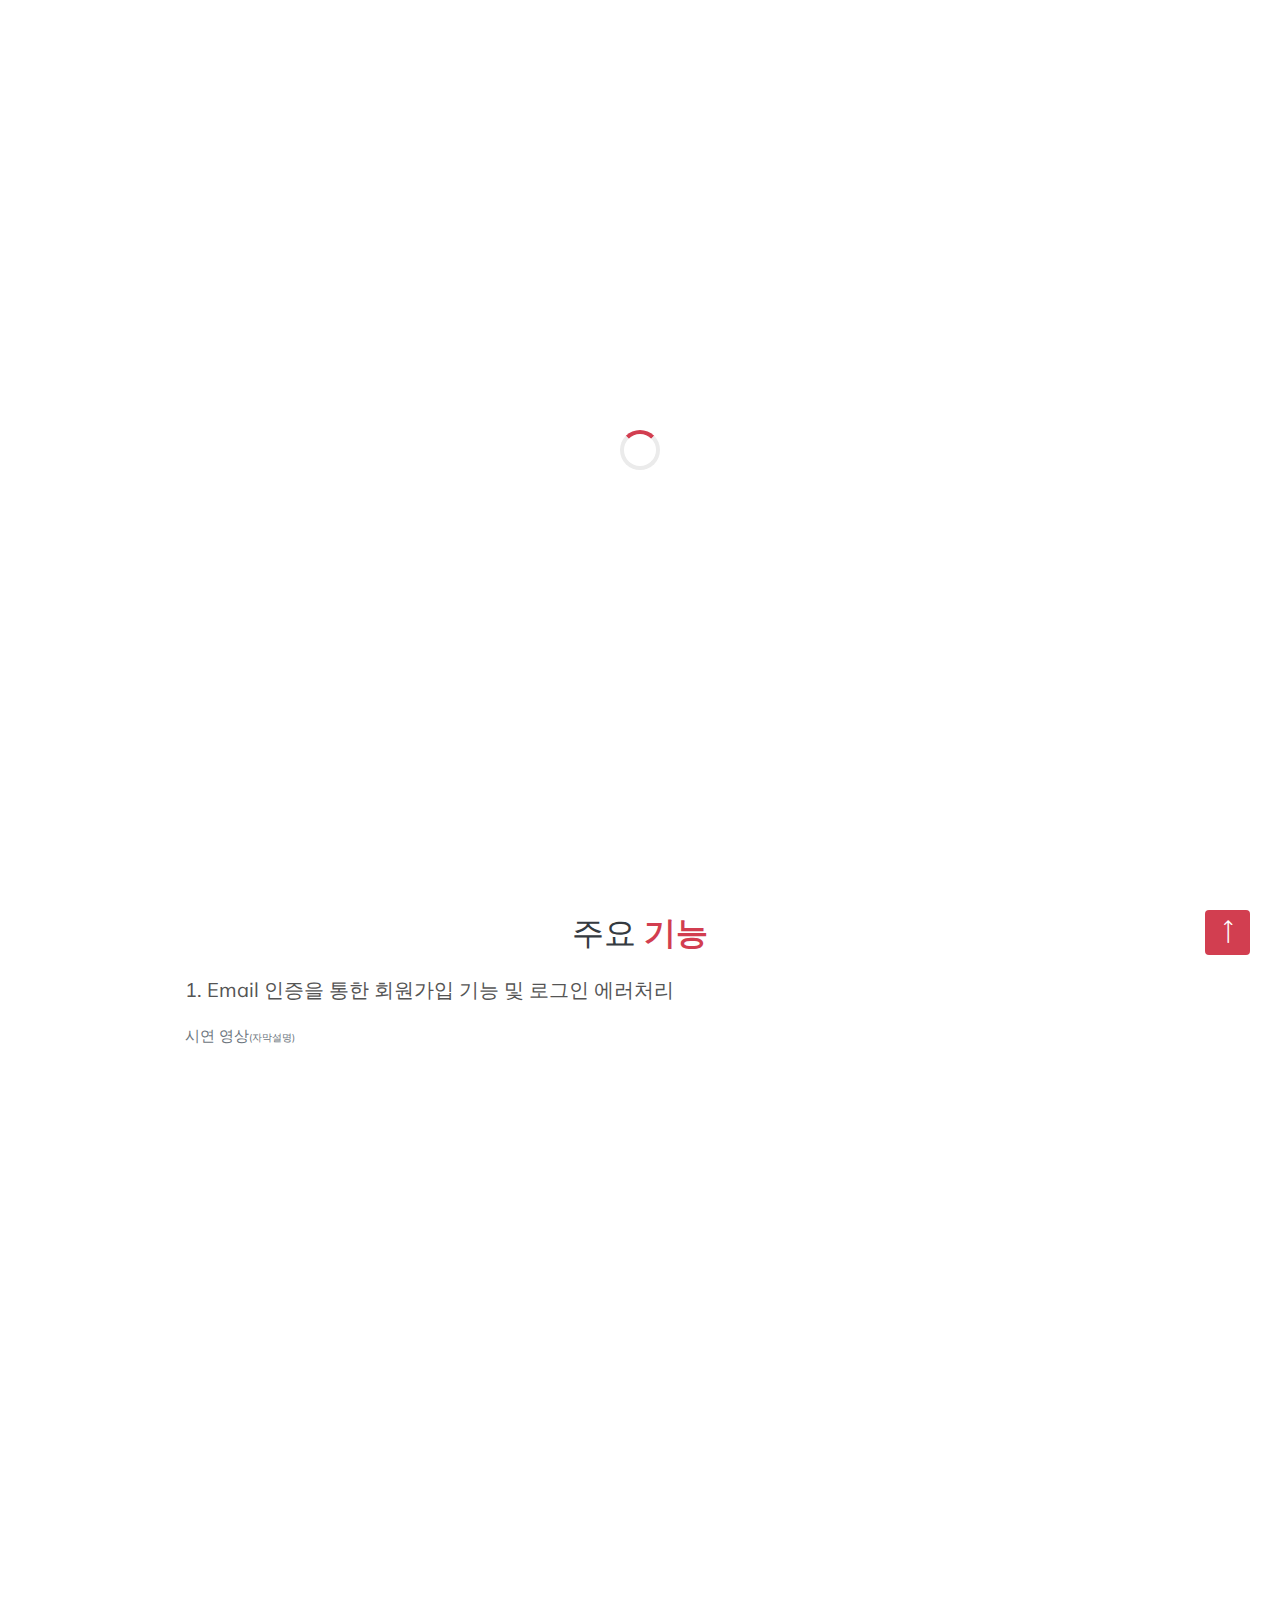
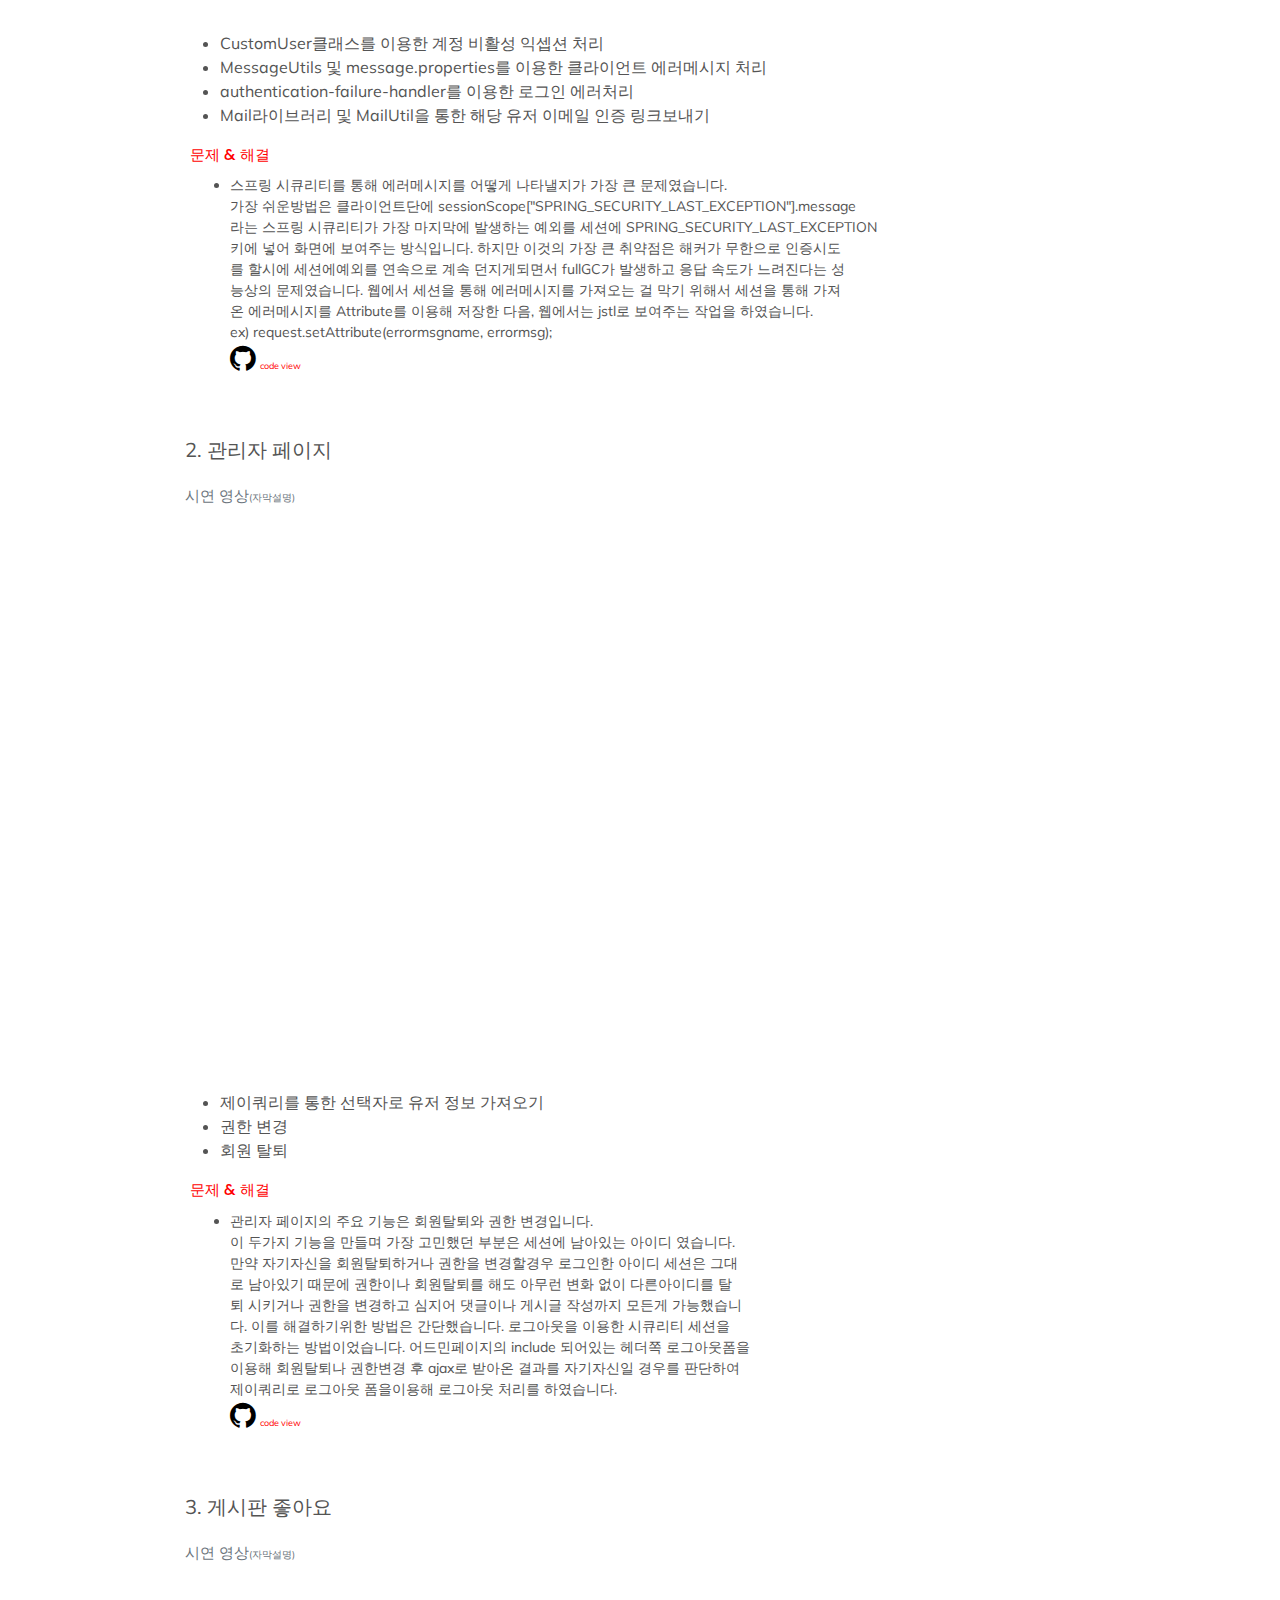
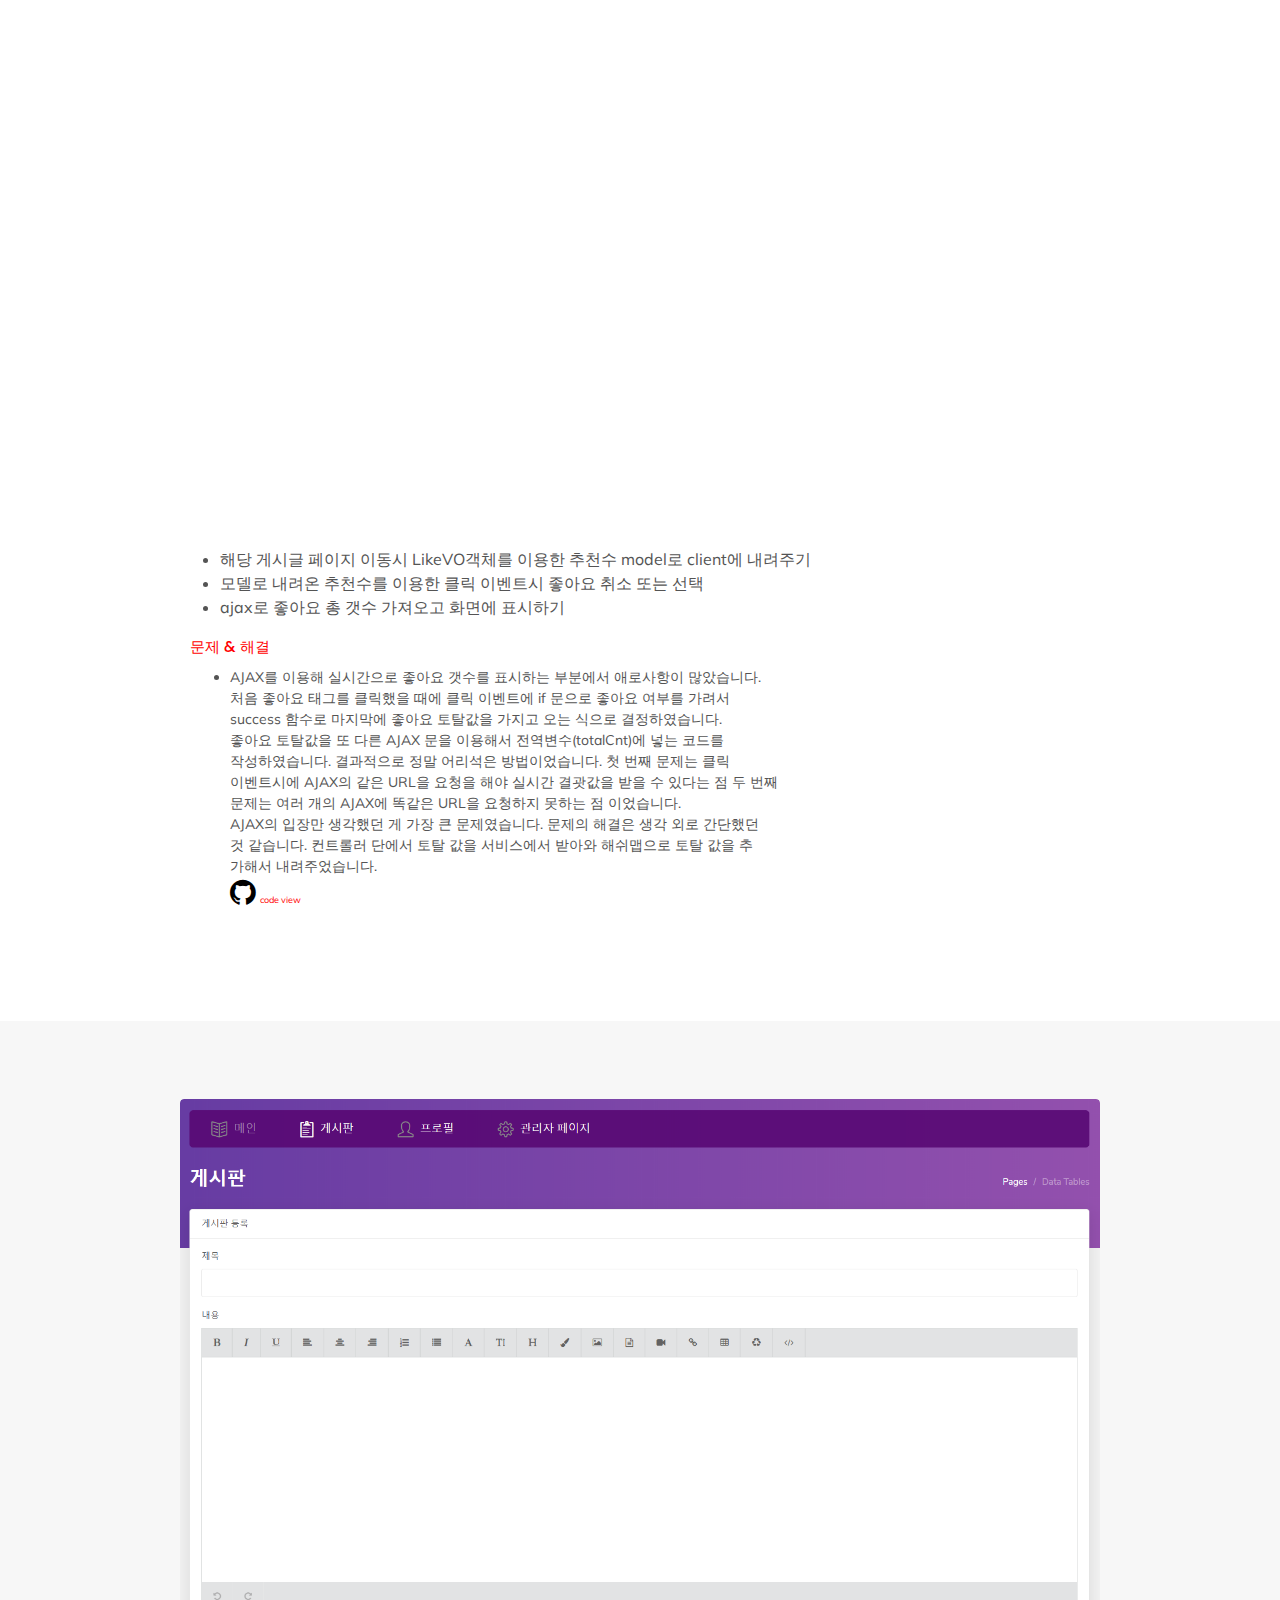
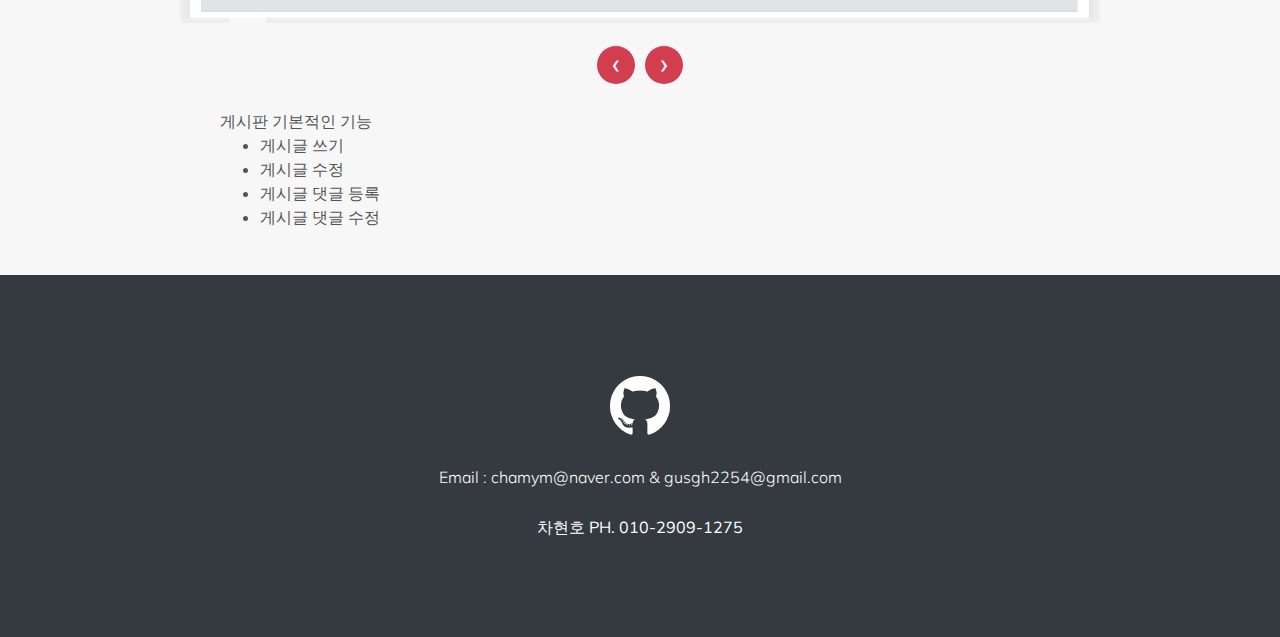
==== portfolio-single.html @ d1bf60cf "commit" ====
<!DOCTYPE html>
<html>
<head>
    <meta charset="UTF-8">
    <meta name="viewport" content="width=device-width, initial-scale=1, shrink-to-fit=no">
    <title>ChaHyunHo Board Project</title>
    <meta name="description" content="" />
    <meta name="keywords" content="" />
    <meta name="author" content="Retrina Group" />

    <!--  FavIcon  -->
    <link rel="shortcut icon" href="http://placehold.it/60x60">

    <!-- Google Fonts -->
    <link href="https://fonts.googleapis.com/css?family=Muli:400,600" rel="stylesheet">
    <link href="https://fonts.googleapis.com/css?family=Poppins:400,500,600,700" rel="stylesheet">

    <!--  Bootstrap CSS  -->
    <link rel="stylesheet" href="assets/css/bootstrap.css">
    <!--  Line Icon CSS  -->
    <link rel="stylesheet" href="assets/css/LineIcons.css">
    <!--  Font Awesome CSS  -->
    <link rel="stylesheet" href="assets/css/font-awesome.min.css">
    <!--  Animate CSS  -->
    <link rel="stylesheet" href="assets/css/animate.css">
    <!--  Magnific Popup CSS  -->
    <link rel="stylesheet" href="assets/css/magnific-popup.css">
    <!--  Owl-carousel CSS  -->
    <link rel="stylesheet" href="assets/css/owl.carousel.min.css">
    <!--  Custom Style CSS  -->
    <link rel="stylesheet" href="assets/css/style.css">

</head>
<body data-spy="scroll" data-target="#scrollspy" data-offset="61" class="pt-hero">

    <style>
        .textFontFix{
            color: #545454;
        }  

        .liMarginLeft {
            margin-left: 40px;
        }  
    </style>

    <!--  Pre Loader  -->
    <div id="overlayer"></div>
    <span class="loader"></span>

    <!--    Header Start    -->
    <header id="header" class="header page-header bg-white fixed-top">
        <nav id="scrollspy" class="navbar navbar-expand-lg header-nav">
            <div class="container">
                <!--  Navbar Toggler Button Start -->
                <button class="navbar-toggler collapsed " type="button" data-toggle="collapse" data-target="#toggle-menu" aria-controls="toggle-menu" aria-expanded="false" aria-label="Toggle navigation">
                    <span class="lni-menu size-md"></span>
                </button>
                <!--  Navbar Toggler Button End -->
                <div class="collapse navbar-collapse" id="toggle-menu">
                    <ul class="navbar-nav nav-pills ml-auto">
                        <li class="nav-item">
                            <a class="nav-link text-dark" href="/">Back</a>
                        </li>
                    </ul>
                </div>
            </div>
        </nav>
    </header>
    <!--    Header End    -->

    <!--    Hero Start    -->
    <section class="hero page-hero py-6" id="hero">
        <div class="hero-center">
            <div class="container">
                <div class="row justify-content-center">
                    <div class="col-lg-12">
                        <div class="text-center hero-content mx-auto">
                            <h1 class="text-white mb-4">Board Project</h1>
                            <p class="mx-auto text-white">
                                <a href="index.html" class="text-white">Home</a>
                                /
                                <span class="text-white">CamelCase</span>
                            </p>
                        </div>
                    </div>
                </div>
            </div>
        </div>
    </section>
    <!--    Hero End    -->

    <!--    Single Portfolio Start    -->
    <section id="single-portfolio" class="single-portfolio py-6">
        <div class="container">
            <div class="row">
                <div class="col-12 col-md-10 offset-md-1">
                    <div class="text-center">
                        <h2 class="text-dark mb-3">단독 <span class="base-color"> 프로젝트 </span></h2>
                      <!--   <p class="text-muted max-width-450">In a professional context it often happens that private clients corder a publication to be made.</p> -->
                    </div>
                    <div class="row contact-info mt-5">
                        <div class="col-md-4">
                            <div class="text-center">
                                <div>
                                    <h6 style="font-size: 15px;"><b>프로젝트 시작일:</b></h6>
                                    <p class="text-muted mb-0">2019.09.20~</p>
                                </div>
                            </div>
                        </div>
                        <div class="col-md-4 p-title-border mt-3 mt-md-0">
                            <div class="text-center">
                                <div>
                                    <h6 class="contact_detail-title" style="font-size: 15px;">
                                        <b>프로젝트 완성일:</b></h6>
                                    <p class="text-muted mb-0"> 2019.11.15</p>
                                </div>
                            </div>
                        </div>
                        <div class="col-md-4 mt-3 mt-md-0">
                            <div class="text-center">
                                <div>
                                    <h6>Skills:</h6>
                                    <p class="text-muted mb-0">HTML / CSS3 / Bootstrap / JS / Jquery / Spring  / Mysql / Mybatis  </p>
                                </div>
                            </div>
                        </div>
                    </div>

                    <div class="text-center" style="margin-top: 60px;">
                        <h2 class="text-dark mb-3">주요 <span class="base-color"> 기능 </span></h2>
                    </div>
                    <div class="row">
                            <span class="textFontFix" style="font-size: 20px; 
                                margin-left: 20px;">1. Email 인증을 통한 회원가입 기능 및 로그인 에러처리</span>
                    </div>
                    <div class="row">
                            <span class="text-muted" style="font-size: 15px; margin-top: 20px; 
                                margin-left: 20px;">시연 영상<span style="font-size: 10px;">(자막설명)</span></span>
                    </div>
                    <div class="row" style="margin-top: 10px;">
                        <iframe style="margin-left: 20px;" width="920" height="525" src="https://www.youtube.com/embed/P7PAQH_9CtY" frameborder="0" 
                        allow="accelerometer; autoplay; encrypted-media; gyroscope; picture-in-picture" allowfullscreen>
                        </iframe>
                    </div>
                    <div class="text-md-left mt-5">
                        <p class="my-3">
                            <ul class="textFontFix">
                                <a class="textFontFix" href="https://github.com/ChaHyunHo/CamelCaseBoard/blob/d6b9b0d4f79da2a15b063ee5b08c96455bbbf6aa/charamgBoard/src/main/java/com/charamg/security/domain/CustomUser.java#L37">
                                    <li>CustomUser클래스를 이용한 계정 비활성 익셉션 처리 </li>
                                </a>
                                <a class="textFontFix" href="https://github.com/ChaHyunHo/CamelCaseBoard/blob/d6b9b0d4f79da2a15b063ee5b08c96455bbbf6aa/charamgBoard/src/main/java/com/charamg/security/CustomLoginFailHandler.java#L51">
                                    <li>MessageUtils 및 message.properties를 이용한 클라이언트 에러메시지 처리</li>
                                </a>
                                <a class="textFontFix" href="https://github.com/ChaHyunHo/CamelCaseBoard/blob/d6b9b0d4f79da2a15b063ee5b08c96455bbbf6aa/charamgBoard/src/main/webapp/WEB-INF/spring/security-context.xml#L18">
                                    <li>authentication-failure-handler를 이용한 로그인 에러처리</li>
                                </a>
                                <a class="textFontFix" href="https://github.com/ChaHyunHo/CamelCaseBoard/blob/d6b9b0d4f79da2a15b063ee5b08c96455bbbf6aa/charamgBoard/src/main/java/com/charamg/service/MemberServiceImpl.java#L63">
                                    <li>Mail라이브러리 및 MailUtil을 통한 해당 유저 이메일 인증 링크보내기</li>
                                </a>
                            </ul>
                        </p>

                        <p class="my-3">
                                <h5 class="textFontFix" style="color: red; font-size: 15px; margin-left: 10px;">문제 & 해결</h5>
    
                                <ul class="textFontFix" style="font-size: 14px; margin-left: 10px;">
                                    <li>스프링 시큐리티를 통해 에러메시지를 어떻게 나타낼지가 가장 큰 문제였습니다. 
                                        <br>
                                        가장 쉬운방법은 클라이언트단에 sessionScope["SPRING_SECURITY_LAST_EXCEPTION"].message
                                        <br>
                                        라는 스프링 시큐리티가 가장 마지막에 발생하는 예외를 세션에 SPRING_SECURITY_LAST_EXCEPTION 
                                        <br>
                                        키에 넣어 화면에 보여주는 방식입니다. 하지만 이것의 가장 큰 취약점은 해커가 무한으로 인증시도
                                        <br>
                                        를 할시에 세션에예외를 연속으로 계속 던지게되면서 fullGC가 발생하고 응답 속도가 느려진다는 성
                                        <br>
                                        능상의 문제였습니다. 웹에서 세션을 통해 에러메시지를 가져오는 걸 막기 위해서 세션을 통해 가져
                                        <br>
                                        온 에러메시지를 Attribute를 이용해 저장한 다음, 웹에서는 jstl로 보여주는 작업을 하였습니다. 
                                        <br>
                                        ex) request.setAttribute(errormsgname, errormsg); 
                                        <br>
                                        <a href="https://github.com/ChaHyunHo/CamelCaseBoard/blob/d6b9b0d4f79da2a15b063ee5b08c96455bbbf6aa/charamgBoard/src/main/java/com/charamg/security/CustomLoginFailHandler.java#L60">
                                            <i style="font-size: 30px; color: black;" class="fa fa-github"></i>
                                            <span style="font-size: 9px; color: red;">code view</span>
                                        </a>
                                    </li>
                                    
                                </ul>
                            </p>
                    </div>

                    <div class="row" style="margin-top: 60px;">
                            <span class="textFontFix" style="font-size: 20px; 
                                margin-left: 20px;">2. 관리자 페이지</span>
                    </div>
                    <div class="row">
                            <span class="text-muted" style="font-size: 15px; margin-top: 20px; 
                                margin-left: 20px;">시연 영상<span style="font-size: 10px;">(자막설명)</span></span>
                    </div>
                    <div class="row" style="margin-top: 10px;">
                        <iframe style="margin-left: 20px;" width="920" height="525" src="https://www.youtube.com/embed/GrgRtugqz5A" frameborder="0" 
                        allow="accelerometer; autoplay; encrypted-media; gyroscope; picture-in-picture" allowfullscreen>
                        </iframe>
                    </div>
                    <div class="text-md-left mt-5">
                        <p class="my-3">
                            <ul class="textFontFix">
                                <a class="textFontFix" href="https://github.com/ChaHyunHo/CamelCaseBoard/blob/dbeee29bfb06824b022a0438ff30e7f65f546bbc/charamgBoard/src/main/webapp/WEB-INF/views/adminpage.jsp#L137">
                                    <li>제이쿼리를 통한 선택자로 유저 정보 가져오기</li>
                                </a>
                                <a class="textFontFix" href="https://github.com/ChaHyunHo/CamelCaseBoard/blob/dbeee29bfb06824b022a0438ff30e7f65f546bbc/charamgBoard/src/main/java/com/charamg/controller/MemberController.java#L164">
                                    <li>권한 변경</li>
                                </a>
                                <a class="textFontFix" href="https://github.com/ChaHyunHo/CamelCaseBoard/blob/dbeee29bfb06824b022a0438ff30e7f65f546bbc/charamgBoard/src/main/java/com/charamg/controller/MemberController.java#L186">
                                    <li>회원 탈퇴</li>
                                </a>
                            </ul>
                        </p>

                        <p class="my-3">
                                <h5 class="textFontFix" style="color: red; font-size: 15px; margin-left: 10px;">문제 & 해결</h5>
    
                                <ul class="textFontFix" style="font-size: 14px; margin-left: 10px;">
                                    <li>관리자 페이지의 주요 기능은 회원탈퇴와 권한 변경입니다.
                                        <br>
                                        이 두가지 기능을 만들며 가장 고민했던 부분은 세션에 남아있는 아이디 였습니다.
                                        <br>
                                        만약 자기자신을 회원탈퇴하거나 권한을 변경할경우 로그인한 아이디 세션은 그대
                                        <br>
                                        로 남아있기 때문에 권한이나 회원탈퇴를 해도 아무런 변화 없이 다른아이디를 탈
                                        <br>
                                        퇴 시키거나 권한을 변경하고 심지어 댓글이나 게시글 작성까지 모든게 가능했습니
                                        <br>
                                        다. 이를 해결하기위한 방법은 간단했습니다. 로그아웃을 이용한 시큐리티 세션을 
                                        <br>
                                        초기화하는 방법이었습니다. 어드민페이지의 include 되어있는 헤더쪽 로그아웃폼을 
                                        <br>
                                        이용해 회원탈퇴나 권한변경 후 ajax로 받아온 결과를 자기자신일 경우를 판단하여  
                                        <br>
                                        제이쿼리로 로그아웃 폼을이용해 로그아웃 처리를 하였습니다.
                                        <br>
                                        <a href="https://github.com/ChaHyunHo/CamelCaseBoard/blob/dbeee29bfb06824b022a0438ff30e7f65f546bbc/charamgBoard/src/main/webapp/WEB-INF/views/adminpage.jsp#L226">
                                            <i style="font-size: 30px; color: black;" class="fa fa-github"></i>
                                            <span style="font-size: 9px; color: red;">code view</span>
                                        </a>
                                    </li>
                                    
                                </ul>
                            </p>

                            <div class="row" style="margin-top: 60px;">
                                <span class="textFontFix" style="font-size: 20px; 
                                    margin-left: 20px;">3. 게시판 좋아요</span>
                        </div>
                        <div class="row">
                                <span class="text-muted" style="font-size: 15px; margin-top: 20px; 
                                    margin-left: 20px;">시연 영상<span style="font-size: 10px;">(자막설명)</span></span>
                        </div>
                        <div class="row" style="margin-top: 10px;">
                            <iframe style="margin-left: 20px;" width="920" height="525" src="https://www.youtube.com/embed/xAsCdGBoO-4" frameborder="0" 
                            allow="accelerometer; autoplay; encrypted-media; gyroscope; picture-in-picture" allowfullscreen>
                            </iframe>
                        </div>
                        <div class="text-md-left mt-5">
                            <p class="my-3">
                                <ul class="textFontFix">
                                    <a class="textFontFix" href="https://github.com/ChaHyunHo/CamelCaseBoard/blob/949402626b31dfebb1e94b1dad4e8ec125e5e79d/charamgBoard/src/main/java/com/charamg/controller/BoardController.java#L103">
                                        <li>해당 게시글 페이지 이동시 LikeVO객체를 이용한 추천수 model로 client에 내려주기</li>
                                    </a>
                                    <a class="textFontFix" href="https://github.com/ChaHyunHo/CamelCaseBoard/blob/949402626b31dfebb1e94b1dad4e8ec125e5e79d/charamgBoard/src/main/webapp/WEB-INF/views/board/get.jsp#L706">
                                        <li>모델로 내려온 추천수를 이용한 클릭 이벤트시 좋아요 취소 또는 선택 </li>
                                    </a>
                                    <a class="textFontFix" href="https://github.com/ChaHyunHo/CamelCaseBoard/blob/949402626b31dfebb1e94b1dad4e8ec125e5e79d/charamgBoard/src/main/webapp/WEB-INF/views/board/get.jsp#L721">
                                        <li>ajax로 좋아요 총 갯수 가져오고 화면에 표시하기</li>
                                    </a>
                                </ul>
                            </p>
    
                            <p class="my-3">
                                    <h5 class="textFontFix" style="color: red; font-size: 15px; margin-left: 10px;">문제 & 해결</h5>
        
                                    <ul class="textFontFix" style="font-size: 14px; margin-left: 10px;">
                                        <li>AJAX를 이용해 실시간으로 좋아요 갯수를 표시하는 부분에서 애로사항이 많았습니다.
                                            <br>
                                            처음 좋아요 태그를 클릭했을 때에 클릭 이벤트에 if 문으로 좋아요 여부를 가려서 
                                            <br>
                                            success 함수로 마지막에 좋아요 토탈값을 가지고 오는 식으로 결정하였습니다.
                                            <br>
                                            좋아요 토탈값을 또 다른 AJAX 문을 이용해서 전역변수(totalCnt)에 넣는 코드를 
                                            <br>
                                            작성하였습니다. 결과적으로 정말 어리석은 방법이었습니다. 첫 번째 문제는 클릭 
                                            <br>
                                            이벤트시에 AJAX의 같은 URL을 요청을 해야 실시간 결괏값을 받을 수 있다는 점 두 번째
                                            <br>
                                             문제는 여러 개의 AJAX에 똑같은 URL을 요청하지 못하는 점 이었습니다. 
                                             <br>
                                             AJAX의 입장만 생각했던 게 가장 큰 문제였습니다. 문제의 해결은 생각 외로 간단했던 
                                             <br>
                                             것 같습니다. 컨트롤러 단에서 토탈 값을 서비스에서 받아와 해쉬맵으로 토탈 값을 추
                                             <br>
                                             가해서 내려주었습니다.
                                            <br>
                                            <a href="https://github.com/ChaHyunHo/CamelCaseBoard/blob/949402626b31dfebb1e94b1dad4e8ec125e5e79d/charamgBoard/src/main/java/com/charamg/controller/BoardController.java#L138">
                                                <i style="font-size: 30px; color: black;" class="fa fa-github"></i>
                                                <span style="font-size: 9px; color: red;">code view</span>
                                            </a>
                                        </li>
                                        
                                    </ul>
                                </p>
                    </div>
                </div>
            </div>
        </div>
    </section>
    <!--    Single Portfolio  End    -->

    <!--    Single Portfolio Start 2    -->
    <section id="single-portfolio" class="single-portfolio py-6 bg-grey" style="padding: 30px;">
        <div class="container">
            <div class="row">
                <div class="col-12 col-md-10 offset-md-1">
                
                    <div class="owl-carousel mt-5">
                        <div class="portfolio-single-item">
                            <img src="assets/img/boardGet.PNG" class="d-block w-100 rounded" alt="...">
                        </div>
                        <div class="portfolio-single-item">
                            <img src="assets/img/boardMod.PNG" class="d-block w-100 rounded" alt="...">
                        </div>
                        <div class="portfolio-single-item">
                            <img src="assets/img/boardReply.PNG" class="d-block w-100 rounded" alt="...">
                        </div>
                        <div class="portfolio-single-item">
                            <img src="assets/img/boardReplyMod.PNG" class="d-block w-100 rounded" alt="...">
                        </div>
                    </div>
                    <ul class="textFontFix" style="margin-top: 50px;">
                        게시판 기본적인 기능
                        <li class="liMarginLeft">게시글 쓰기</li>
                        <li class="liMarginLeft">게시글 수정</li>
                        <li class="liMarginLeft">게시글 댓글 등록</li>
                        <li class="liMarginLeft">게시글 댓글 수정</li>
                    </ul>    
                </div>
            </div>
        </div>
    </section>
    <!--    Single Portfolio  End 2    -->

    
    <!--   Footer Start  -->
        <footer class="bg-dark py-6 text-center">
            <div class="container">
                <ul class="list-inline">
                    <li class="list-inline-item"><a href="https://github.com/ChaHyunHo/portfolioBoard/tree/master/charamgBoard/src/main"><i style="font-size: 70px;" class="fa fa-github"></i></a>
                    </li>
                </ul>
                <p class="mt-4 mb-0 text-white">Email : <a style="color: white;" href="https://mail.naver.com/">chamym@naver.com</a> & <a href="https://mail.google.com/" style="color: white;">gusgh2254@gmail.com</a> </p>
                <p class="mt-4 mb-0 text-white"><b>차현호 PH. 010-2909-1275</b></p>
            </div>
        </footer>
        <!--   Footer End  -->

    <!-- Return to Top -->
    <a href="javascript:void(0)" class="return-to-top"><i class="lni-arrow-up"></i></a>


    <!--  JavaScripts  -->
    <script src="assets/js/jquery-3.4.1.min.js"></script>
    <!--  Bootstrap Js  -->
    <script src="assets/js/bootstrap.js"></script>
    <!--  Easing Js  -->
    <script src="assets/js/jquery.easing.min.js"></script>
    <!--  Typed Js  -->
    <script src="assets/js/typed.js"></script>
    <!--  Count Js  -->
    <script src="assets/js/jquery.countTo.js"></script>
    <!--  Isotope Js  -->
    <script src="assets/js/isotope.pkgd.min.js"></script>
    <!--  Pop UP JS Js  -->
    <script src="assets/js/jquery.magnific-popup.min.js"></script>
    <!--  Owl carousel Js  -->
    <script src="assets/js/owl.carousel.min.js"></script>
    <!--  Wow Js  -->
    <script src="assets/js/wow.min.js"></script>
    <!--  Custom JS  -->
    <script src="assets/js/uone.js"></script>

</body>
</html>
---- assets/css/style.css ----
/*-----------------------------------------------------------
* Template Name    : UONE - Fully Responsive Personal Template
* Author           : Retrina Group
* Version          : 1.0.0
* Created          : November 2019
* File Description : Main css file of the template
*------------------------------------------------------------
*/


/***********************
    1.GENERAL
    2.PRELOADER
    3.HEADER
    4.HERO
    5.ABOUT
    6.SERVICES
    7.VIDEO
    8.PORTFOLIO
    9.CLIENT
    10.BLOG
    11.CONTACT
    12.FOOTER
    13.BLOG PAGE
    14.SINGLE BLOG
    15.SINGLE PORTFOLIO
    16.RESPONSIVE
************************/


/*-------------------------
         GENERAL
-------------------------*/
body{
    font-family: 'Muli', sans-serif;
    overflow-x: hidden;
}
::selection {
    background: rgba(230, 230, 230, 0.8);
}
::-moz-selection {
    background: rgba(230, 230, 230, 0.8);
}
.full-screen{
    height: 100vh;
}
h1, h2, h3, h4, h5, h6{
    font-family: 'Poppins', sans-serif;
    line-height: 1.618;
}
h1{
    font-size: 3rem!important;
}
p{
    font-size: 1rem;
    font-weight: 300;
    line-height: 1.618;
}
.base-color{
    color: #d23e50 !important;
}
.bg-base-color{
    background-color: #d23e50 !important;
}
.z-index{
    z-index: 2;
}
h2 span{
    font-weight: 600;
}
.pt-6, .py-6{
    padding-top: 6rem;
}
.pb-6, .py-6{
    padding-bottom: 6rem;
}
.bg-grey{
    background-color: rgba(0, 0, 0, 0.03);
}
.max-width-450{
    max-width: 450px;
    margin: 0 auto;
}
a:hover{
    text-decoration: none;
}
a, button{
    outline: none !important;
}
.pill-button{
    background-color: #d23e50;
    border: 2px solid #d23e50;
    border-radius: 0.25rem;
    padding: 10px 30px;
    color: #fff;
    transition: all 0.3s ease;
    font-size: 16px;
    display: inline-block;
}
.pill-button:hover{
    background-color: #bf2739;
    border-color: #bf2739;
    color: #fff;
}
.white-pill-button{
    background-color: transparent;
    border-color: #fff;
    border-radius: 25px;
}
.white-pill-button:hover{
    background-color: #fff;
    color: #000;
    border-color: #fff;
}

/*-------------------------
        PRELOADER
-------------------------*/
#overlayer {
    position:fixed;
    z-index:9999;
    background:#fff;
    top: 0;
    left: 0;
    right: 0;
    bottom: 0;
}
.loader {
    position: fixed;
    top: calc(50% - 20px);
    left: calc(50% - 20px);
    z-index:99999;
    border: 4px solid #ebebeb;
    border-radius: 50%;
    border-top: 4px solid #d23e50;
    width: 40px;
    height: 40px;
    -webkit-animation: spin 2s linear infinite;
    animation: spin 2s linear infinite;
}
@-webkit-keyframes spin {
    0% { -webkit-transform: rotate(0deg); }
    100% { -webkit-transform: rotate(360deg); }
}
@keyframes spin {
    0% { transform: rotate(0deg); }
    100% { transform: rotate(360deg); }
}

/*-------------------------
        HEADER
-------------------------*/
.header{
    padding: 10px 0;
    transition: all 0.8s ease;
}
.header nav a{
    color: #fff;
    font-size: 1rem;
    background-color: transparent !important;
    margin: 0 7px;
    line-height: 1.5em;
    transition: all 0.5s;
    font-weight: 400;
}
.header nav a.navbar-brand {
    color: #fff;
    font-size: 24px;
}
.header nav .nav-pills a.active, .header nav a:hover{
    color: #d23e50 !important;
}
.header-sticky {
    background-color: #fff;
    padding: 5px 0;
    box-shadow: 0 1px 3px 0 rgba(0, 0, 0, 0.1);
}
.header-sticky nav li a, .header-sticky nav a.navbar-brand {
    color: #222;
}

/*-------------------------
          HERO
-------------------------*/
.hero{
    background-image: url("https://www.stonegroup.co.uk/wp-content/uploads/2018/10/technology-785742_1920.jpg")!important;
    position: relative;
    background-size: cover;
    background-position: center center;
}
.hero:before{
    content: '';
    background-color: rgba(0, 0, 0, 0.75);
    position: absolute;
    top: 0;
    right: 0;
    width: 100%;
    height: 100%;
    z-index: 1;
}
.hero:after{
    content: '';
    background-color: rgba(0, 0, 0, 0.75);
    clip-path: polygon(0 0, 37% 0, 63% 100%, 0% 100%);
    position: absolute;
    top: 0;
    right: 0;
    width: 100%;
    height: 100%;
    z-index: 1;
}
.hero .hero-center{
    position: relative;
    top: 50%;
    transform: translateY(-50%);
    z-index: 3;
}
.hero-content p{
    max-width: 450px;
}
.hero .hero-content .list-inline-item i{
    font-size: 1.2rem;
    color: #fff;
}
.hero .hero-content .list-inline-item:not(:last-child){
    margin-right: 1rem;
}
.social-icon .list-inline-item i:hover{
    color: #d23e50;
}

/*-------------------------
         Count up
-------------------------*/
.count-number{
    font-size: 1.5rem;
}
.count-content{
    margin: 10px 0;
}

/*-------------------------
         Services
-------------------------*/
.services-item{
    margin-top: 30px;
    transition: .5s all ease;
    background-color: #fff;
    overflow-x: hidden;
    border-radius: 4px;
}
.services-item:hover{
    background-color: #d23e50 !important;
    color: #fff !important;
    overflow: hidden;
    border-radius: 4px;
}
.services-icon{
    position: absolute;
    left: calc(50% - 71px);
    top: calc(50% - 51px);
    opacity: 0.12;
    font-size: 8.5rem;
    color: #ccc;
}
.services-item:hover .services-icon{
    opacity: 0.12;
    color: #fff;
}
/*-------------------------
         Video
-------------------------*/
.video-box-btn {
    position: absolute;
    width: 60px;
    height: 60px;
    line-height: 60px;
    background: #fff;
    z-index: 20;
    top: calc(50% - 50px);
    left: calc(50% - 30px);
    box-shadow: 0 0 0 7px rgba(255,255,255,0.2);
    border-radius: 50%;
    transition: all .3s linear;
    margin: 0 auto;
}
.video-box-btn:hover   {
    box-shadow: 0 0 0 17px rgba(255,255,255,0.2);
}
.video-box-btn i{
    position: absolute;
    left: calc(50% - 6px);
    top: calc(50% - 12px);
}
.video .img-thumbnail{
    background-color: transparent !important;
}

/*-------------------------
         PORTFOLIO
-------------------------*/
.portfolio .portfolio-filter li a {
    color: #6c757d;
    border-radius: 0.25rem;
    display: block;
    padding: 5px 15px;
    transition: all 0.3s;
}
.portfolio .portfolio-filter a.active {
    background-color: #d23e50 !important;
    color: #fff;
}
.portfolio .portfolio-filter a:hover{
    background-color: #d23e50;
    color: #fff;
}
.portfolio .portfolio-item{
    margin-top: 30px;
}
.portfolio .portfolio-item-content{
    position: relative;
    border: 7px solid #fff;
    border-radius: 0.25rem;
}
.portfolio .portfolio-item-content:hover .img-overlay-content{
    opacity: 1;
}
.portfolio .portfolio-item-content:before{
    content: "";
    position: absolute;
    top: 15px;
    right: 15px;
    bottom:15px;
    left: 15px;
    background-color: rgba(255, 255, 255, 0.9);
    opacity: 0;
    transform: scale(0.8);
    transition: .5s all ease;
    border-radius: 0.25rem;
}
.portfolio .portfolio-item-content:hover:before{
    transform: scale(1);
    opacity: 1;
}
.portfolio .img-overlay-content{
    position: absolute;
    width: 100%;
    top: 50%;
    transform: translateY(-50%);
    text-align: center;
    opacity: 0;
    transition: all .5s ease;
}
.portfolio .portfolio-icon a{
    background-color: #343a40;
    width: 35px;
    height: 35px;
    line-height: 37px;
    margin: 0 8px;
    display: inline-block;
    color: #fff;
    border-radius: 4px;
    transition: all 0.3s ease;
}
.portfolio .portfolio-icon a:hover {
    background-color: #d23e50;
}
.portfolio .portfolio-icon a i{
    font-size: 18px;
    font-weight: 700;
}

/*-------------------------
       TESTIMONIAL
-------------------------*/
.testimonial{
    background: url("http://placehold.it/1920x1080");
    background-size: cover;
    position: relative;
}
.testimonial:before{
    content: '';
    position: absolute;
    top: 0;
    right: 0;
    bottom: 0;
    left: 0;
    background-color: rgba(0, 0, 0, 0.5);
}
.testimonial-item{
    max-width: 750px;
    margin: 0 auto;
}
.testimonial .testimonial-item::before {
    content: '\e989';
    font-family: LineIcons, sans-serif;
    font-size: 50px;
    transform: rotateZ(180deg);
    display: block;
    color: #fff;
    padding-top: 8px;
}
.testimonial-item p{
    font-size: 24px;
    font-weight: 400;
}
.testimonial-item h4 , .testimonial-item h4 span{
    font-size: 18px;
    font-weight: 300 !important;
}
.testimonial .owl-dot span{
    display: block;
    width: 15px;
    height: 5px;
    background-color: #fff;
    margin: 0 4px;
    border-radius: 15px;
    transition: all 0.5s ease;
}
.testimonial .owl-dot.active span {
    width: 30px;
    background-color: #d23e50;
}
.testimonial .owl-carousel .testimonial-item img{
    width: 80px;
}

/*-------------------------
          BLOG
-------------------------*/
.blog .image-blog {
    position: relative;
    overflow: hidden;
}
.blog .blog-title{
    position: absolute;
    background-color: rgba(0, 0, 0, 0.4);
    padding: 15px 20px;
    bottom: -16px;
    left: 0;
    width: 100%;
    color: #fff;
}
.blog-title ul li i {
    position: relative;
    top: 1px;
}
.blog .blog-content h5{
    margin-bottom: 0;
}
.blog .blog-content p{
    margin-top: 20px;
}
.blog-item h5 a:hover{
    color: #d23e50 !important;
}
.blog .blog-link a{
    border-bottom: 1px solid #6c757d;
}
.blog .blog-link a:hover{
    color: #d32050 !important;
    border-bottom-color: #d23e50;
}
.more-blogs a{
    font-size: 20px;
    border-bottom: 1px solid #6c757d;
    padding-bottom: 5px;
    font-weight: 600;
}
.more-blogs a:hover{
    color: #d23e50 !important;
    border-bottom: 1px solid #d23e50;
}

/*-------------------------
          CONTACT
-------------------------*/
::-moz-placeholder, .form-control::-moz-placeholder {
    color: #969696;
}
.contact .form-item .form-control {
    background: #fff;
    padding: 12px 10px;
    border-radius: 0.25rem;
    box-shadow: none;
    height: 44px;
    color: #d23e50;
    font-size: 1rem;
    position: relative;
    transition: border .9s ease;
}
.contact-form textarea {
    min-height: 175px;
}
#message.toast {
    max-width: 500px;
    padding: 2px 0 1px;
    position: relative;
    top: 18px;
    display: inline-block;
    left: 20px;
}
.toast button span {
    position: relative;
    top: 8px;
}
.contact .contact-info{
    margin-top: 8rem;
}
.contact .form-item .form-control:focus {
    border: 2px solid #d23e50;
}

/*-------------------------
          FOOTER
-------------------------*/
footer ul li.list-inline-item:not(:last-child) {
    margin-right:1.5rem;
}
footer ul li a{
    color: #fff;
    font-size: 1.5rem !important;
}
footer ul li a:hover{
    color: #d23e50;
}

/*-------------------------
      RETURN TO TOP
-------------------------*/
.return-to-top {
    position: fixed;
    bottom: -55px;
    right: 30px;
    background: #d23e50;
    width: 45px;
    height: 45px;
    border-radius: 0.25rem;
    display: inline-block;
    transition: all 0.3s ease;
    z-index: 999;
    text-align: center;
}
.return-to-top.show {
    bottom: 30px;
}
.return-to-top.show:hover {
    transform: translateY(-5px);
}
.return-to-top i {
    color: #fff;
    margin: 0;
    position: relative;
    top: 10px;
    font-size: 24px;
    transition: all 0.3s ease;
}
.return-to-top:hover {
    background: #d32050;
}

/*-------------------------
       BLOG PAGE
-------------------------*/
.page-header{
    padding: 2px 0 !important;
}
.page-hero{
    background-image: url("https://www.sollae.co.kr/kr/applications/images/category_it.png")!important;
    height: 500px;
}
.page-hero .hero-content a:hover{
    color: #d23e50 !important;
}
.blog-section .blog-link a:hover {
    color: #343a40 !important;
}
.quotation i{
    display: inline-block;
    transform: rotateZ(180deg);
}
.pagination-blog li .page-link{
    color: #343a40;
    box-shadow: none !important;
}
.pagination-blog li .page-link:hover, .pagination-blog li.active .page-link {
    background-color: #d23e50;
    border-color: #d23e50;
    color: #fff !important;
    cursor: pointer;
}
/*-------------------------
       SINGLE BLOG
-------------------------*/
.pt-hero{
    padding-top: 66px;
}
.comments img{
    width: 80px;
    border-radius: 50%;
}
.comment-info{
    margin-left: 100px;
}
.comment-info a{
    color: #0b0b0b;
}
.comment-info a:hover, .blog-hero a:hover{
    color: #d23e50 !important;
}
.checkmark-list li > span:before{
    content: '\e94c';
    font-family: LineIcons, sans-serif;
    color: #d23e50;
    margin-right: 5px;
}

/*-------------------------
     Single Portfolio
-------------------------*/
.single-portfolio .owl-nav , .related-portfolio .owl-nav{
    display: block;
    position: absolute;
    bottom: -25px;
    left: calc(50% - 48px);
}
.related-portfolio .owl-nav{
    bottom: -30px;
}
.single-portfolio .owl-nav .owl-prev span, .single-portfolio .owl-nav .owl-next span , .related-portfolio .owl-nav .owl-prev span, .related-portfolio .owl-nav .owl-next span {
    background: #d23e50;
    color: #fff;
    width: 38px;
    height: 38px;
    font-size: 30px;
    line-height: 35px;
    text-align: center;
    display: inline-block;
    cursor: pointer;
    border-radius: 30px;
    margin: 0 5px;
}
.single-portfolio .owl-nav .owl-prev span:hover, .single-portfolio .owl-nav .owl-next span:hover , .related-portfolio .owl-nav .owl-prev span:hover, .related-portfolio .owl-nav .owl-next span:hover {
    background: #b21f2d;
}
.single-portfolio .owl-nav .owl-prev span{
    user-select: none;
}
.single-portfolio .owl-carousel .owl-stage-outer {
    border-radius: 0.25rem;
    margin-bottom: 10px;
}
.p-title-border{
    border-right: 1px dotted #929292;
    border-left: 1px dotted #929292;
}

/*-------------------------
       MEDIA SCREENS
-------------------------*/
@media (min-width: 992px) and (max-width: 1199px){
    .navbar-brand {
        width: 120px;
    }
}
@media (max-width: 991px){
    body{
        padding-top: 63px;
    }
    .full-screen{
        height: auto;
    }
    .header {
        background-color: #fff;
        padding: 0;
        box-shadow: 0 1px 3px 0 rgba(0, 0, 0, 0.1);
    }
    .header button span{
        color: #000;
    }
    .header nav li a, .header nav a.navbar-brand {
        color: #222;
    }
    .hero .hero-center{
        transform: translateY(0);
    }
    .hero.page-hero .hero-center{
        transform: translateY(-50%);
    }
}
@media (max-width: 767px){
    h1{
        font-size: 2.5rem !important;
    }
    .count-item:not(:last-child){
        border: none;
    }
    .p-title-border{
        border-right: none;
        border-left: none;
    }
}
@media (max-width: 576px) {
    .comments img {
        width: 85px;
    }
    .comment-info {
        margin-left: 100px;
    }
    #message.toast {
        top: 18px;
        left: inherit;
        font-size: 12px;
        padding: 3px 0;
    }
}
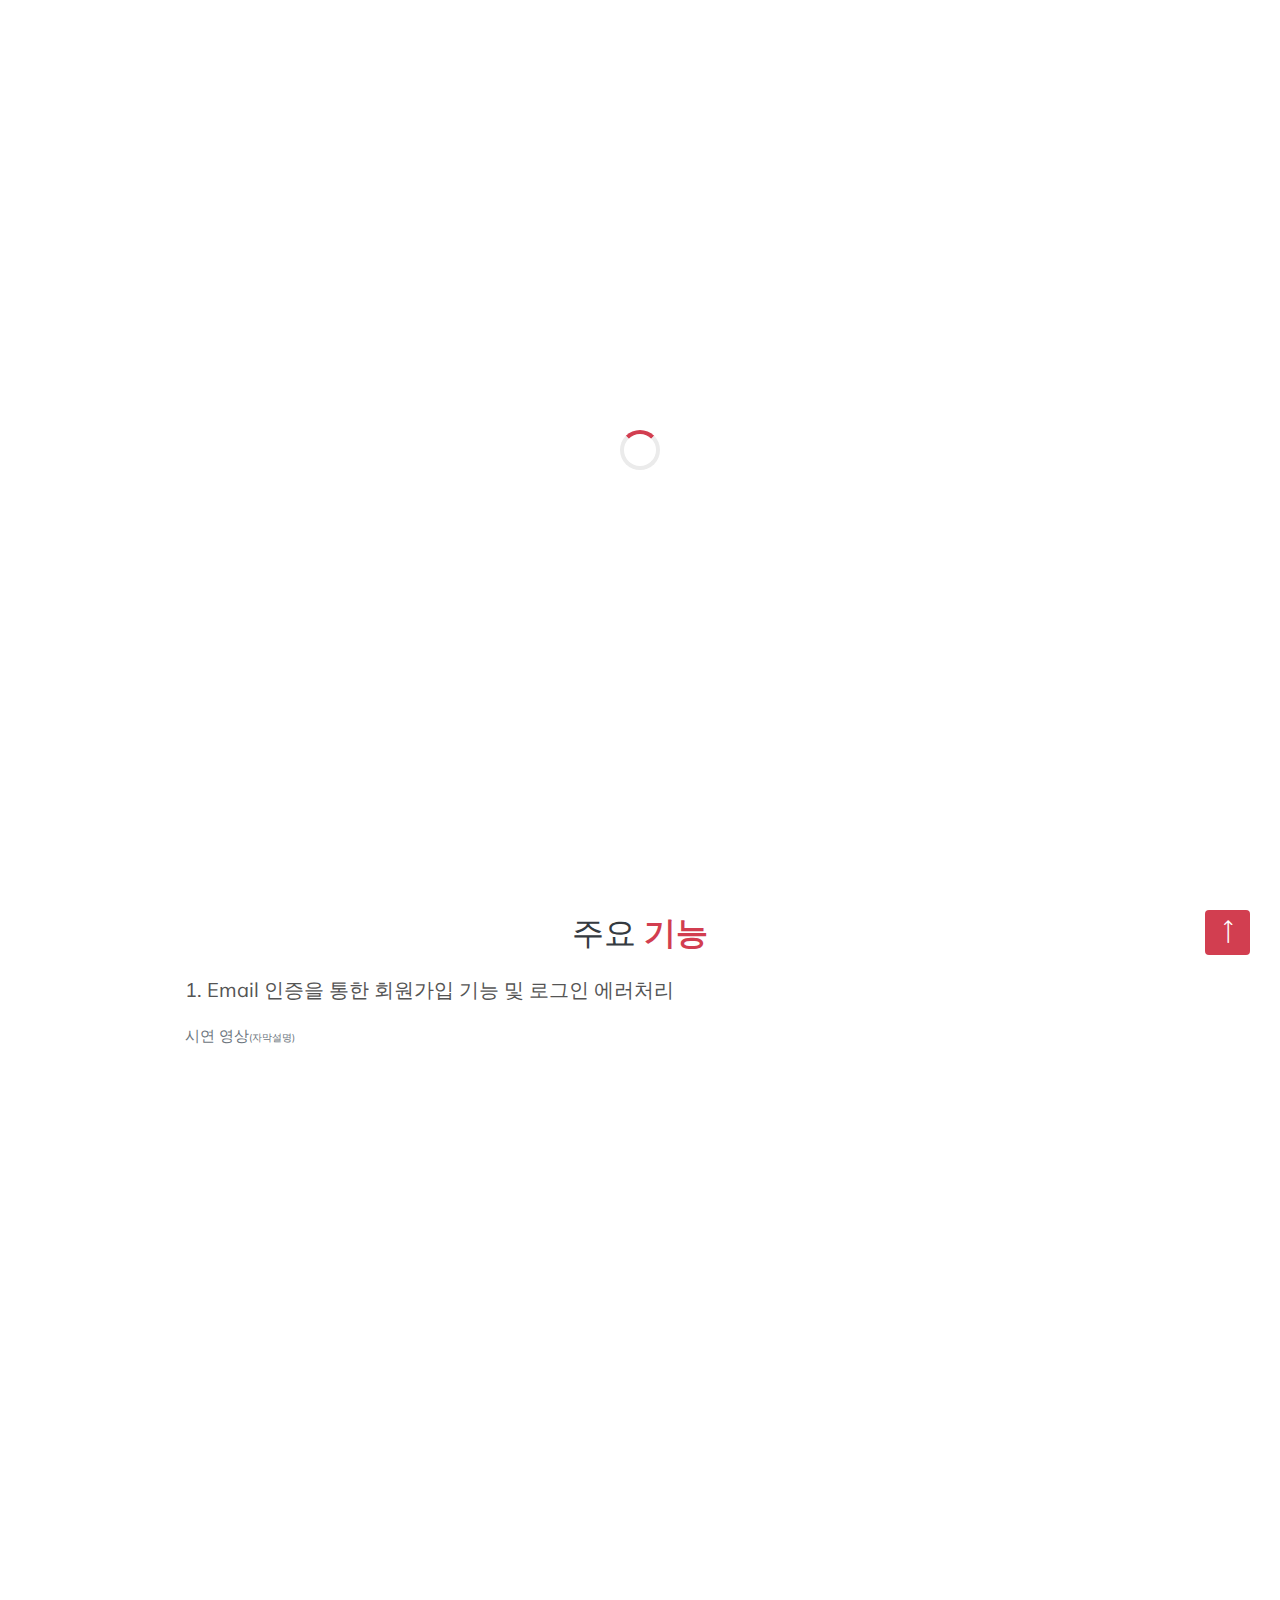
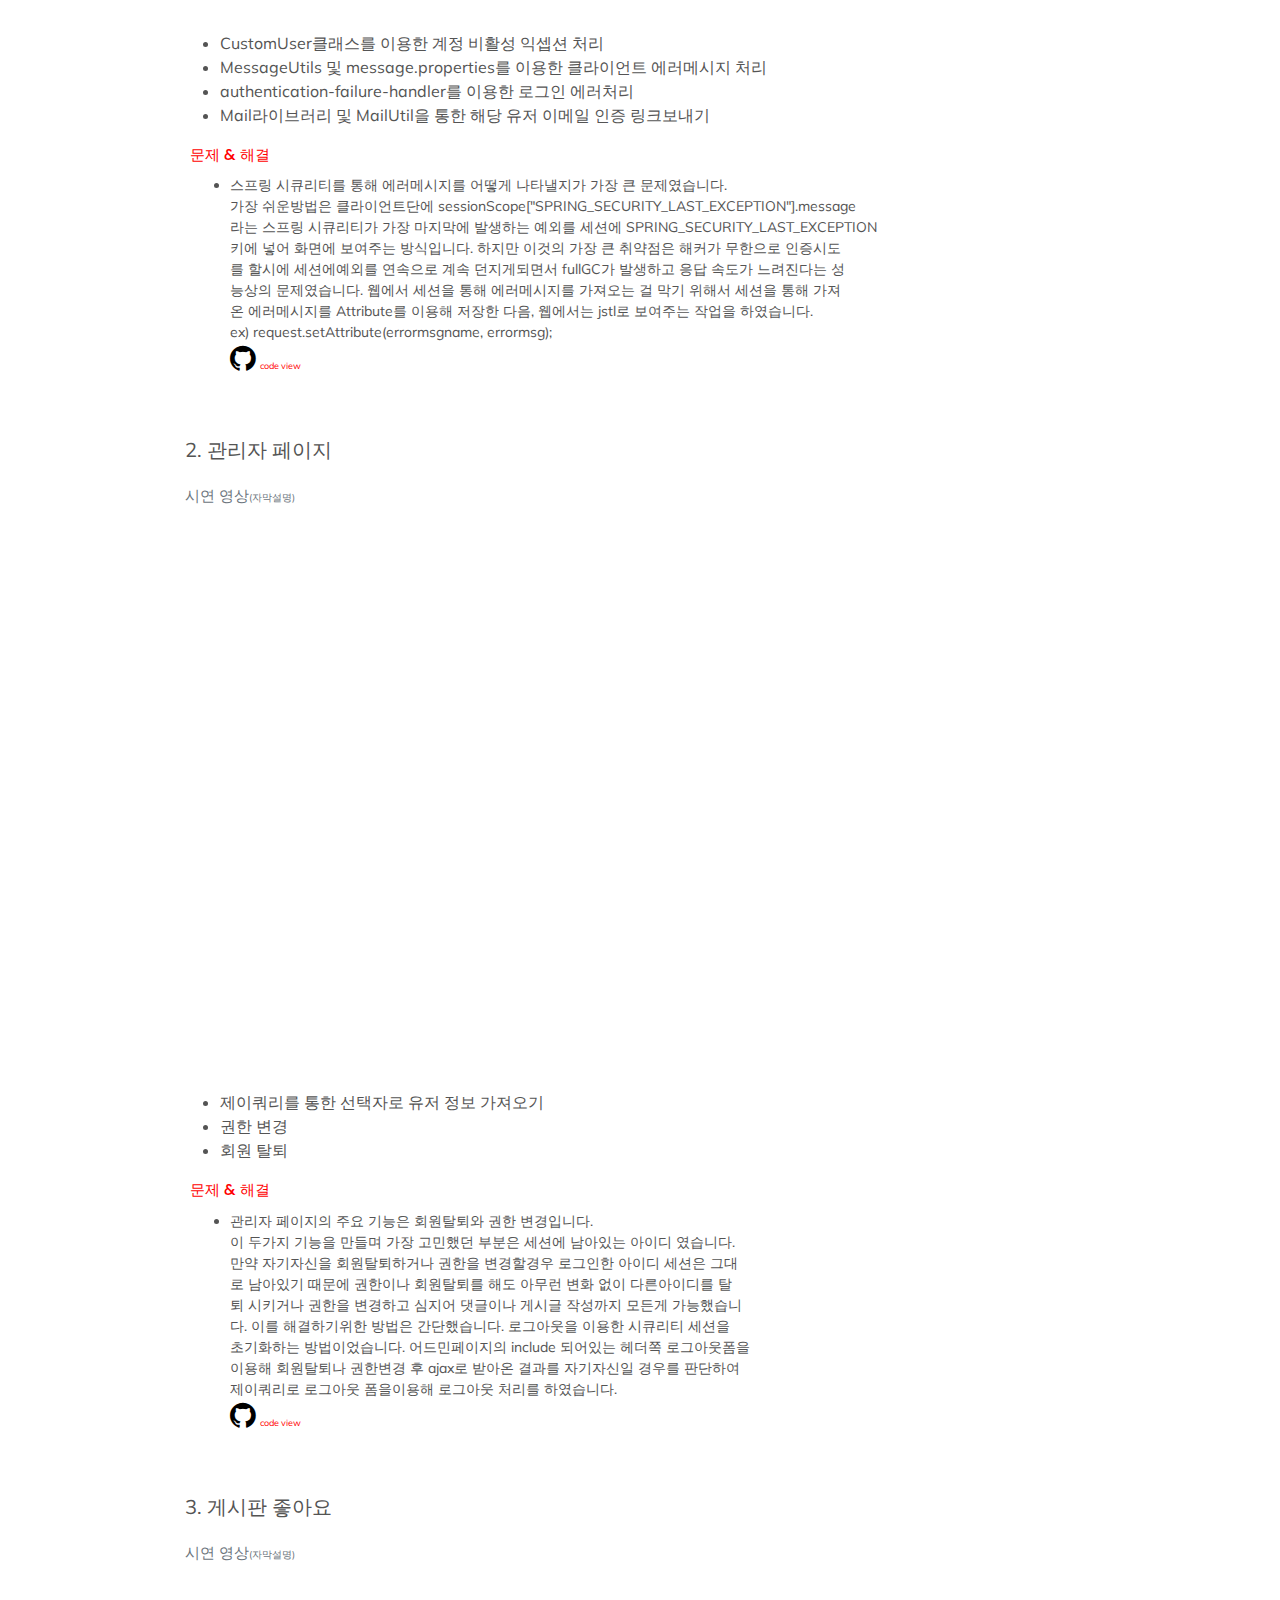
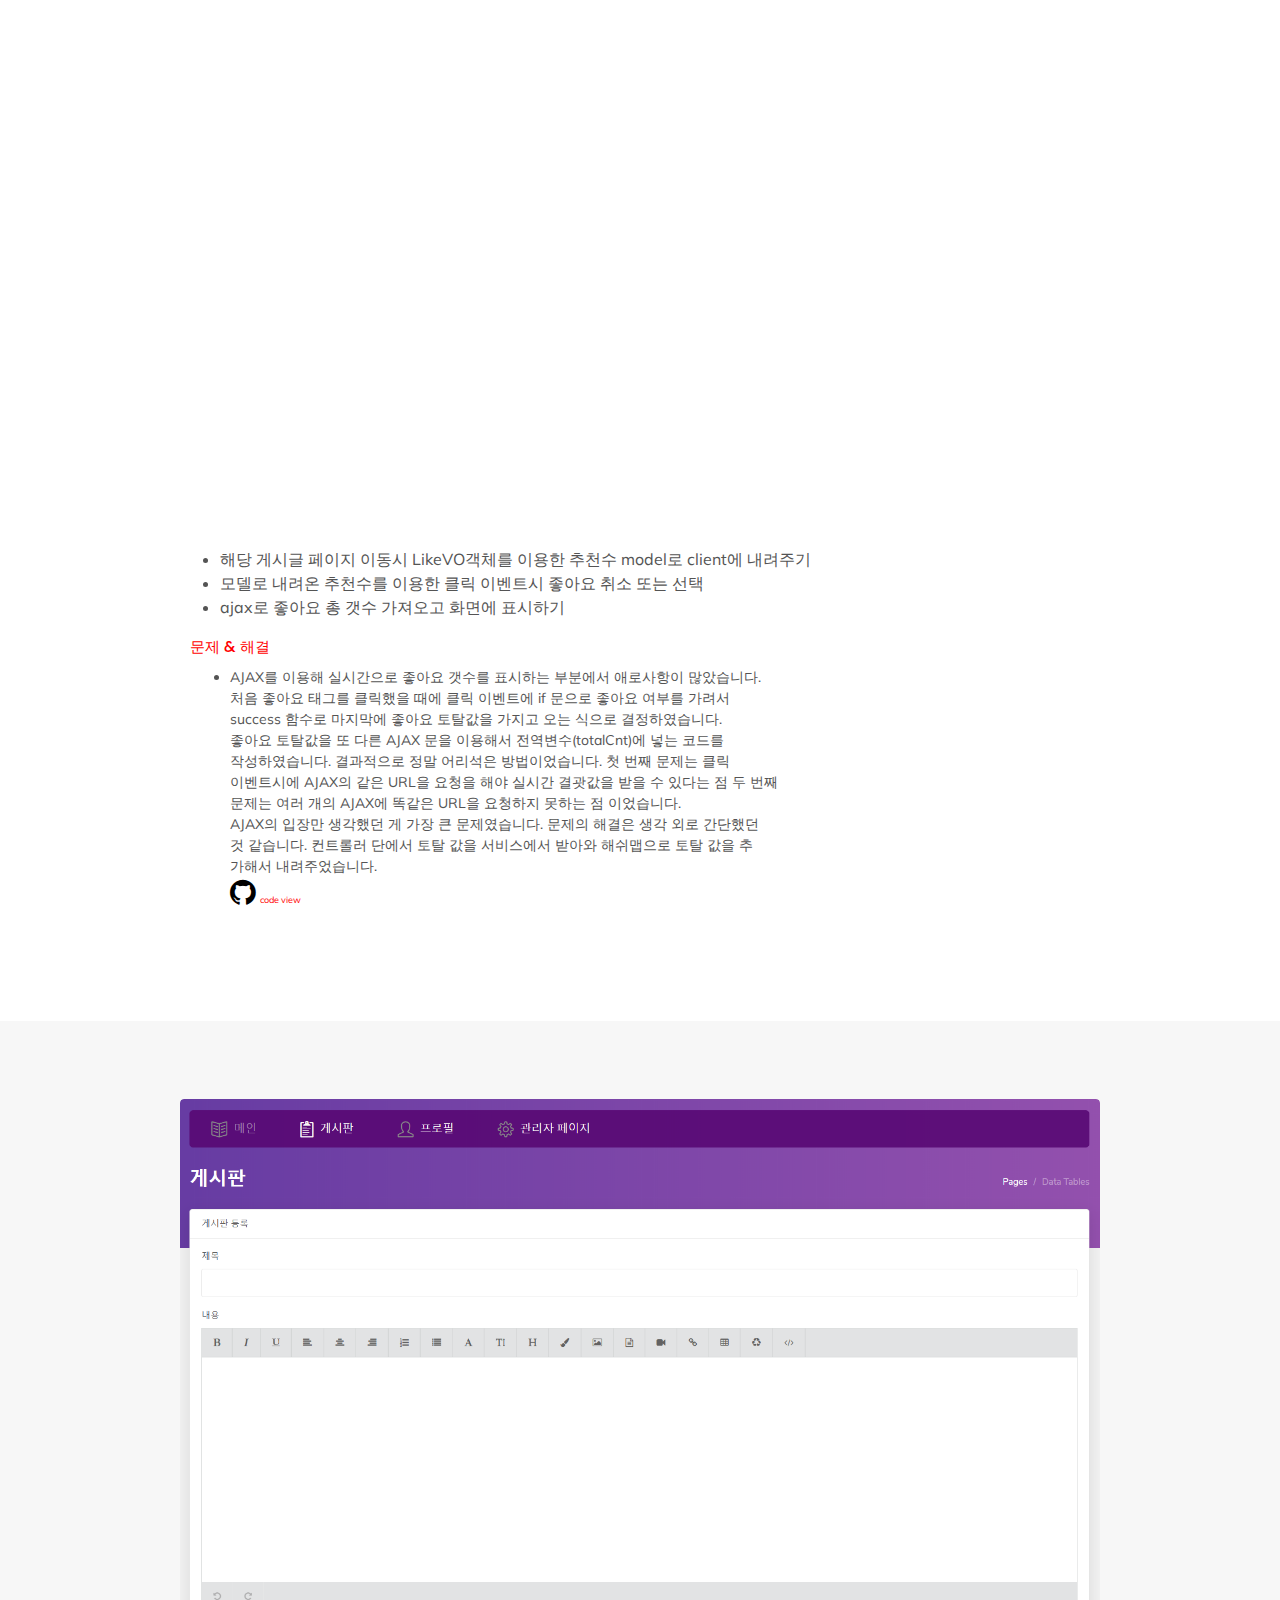
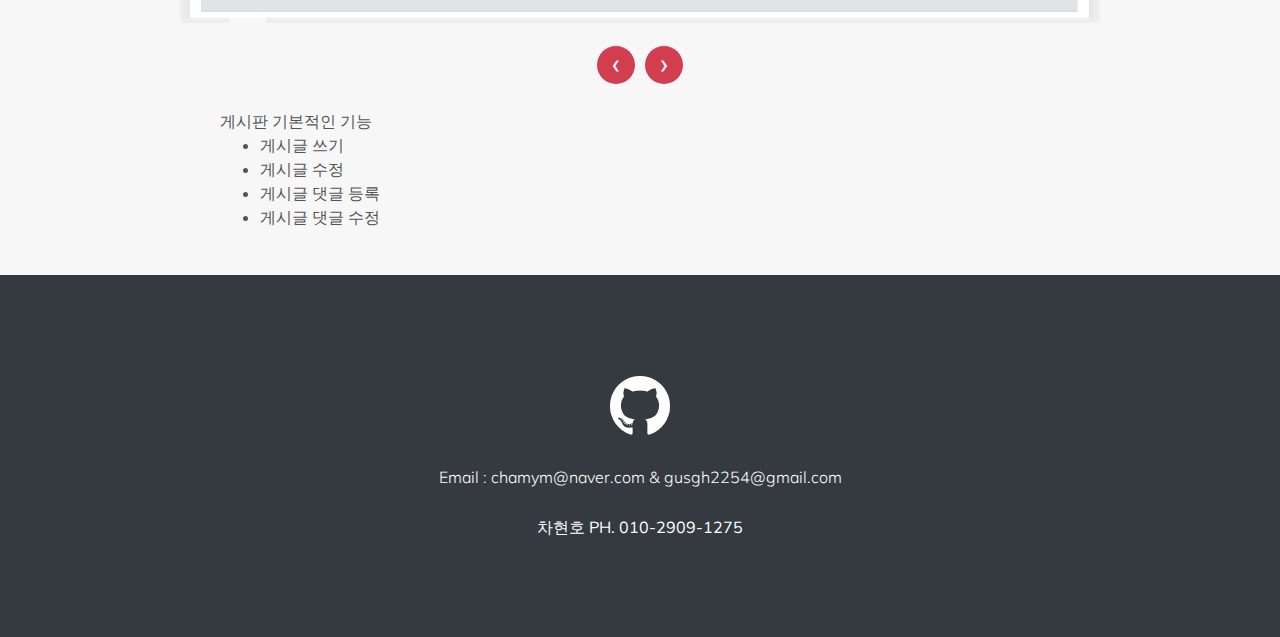
==== commit c80b4b6a: "href change" ====
--- a/portfolio-single.html
+++ b/portfolio-single.html
@@ -59,7 +59,7 @@
                 <div class="collapse navbar-collapse" id="toggle-menu">
                     <ul class="navbar-nav nav-pills ml-auto">
                         <li class="nav-item">
-                            <a class="nav-link text-dark" href="/">Back</a>
+                            <a class="nav-link text-dark" href="/camel-portfolio/portfolio-single.html">Back</a>
                         </li>
                     </ul>
                 </div>
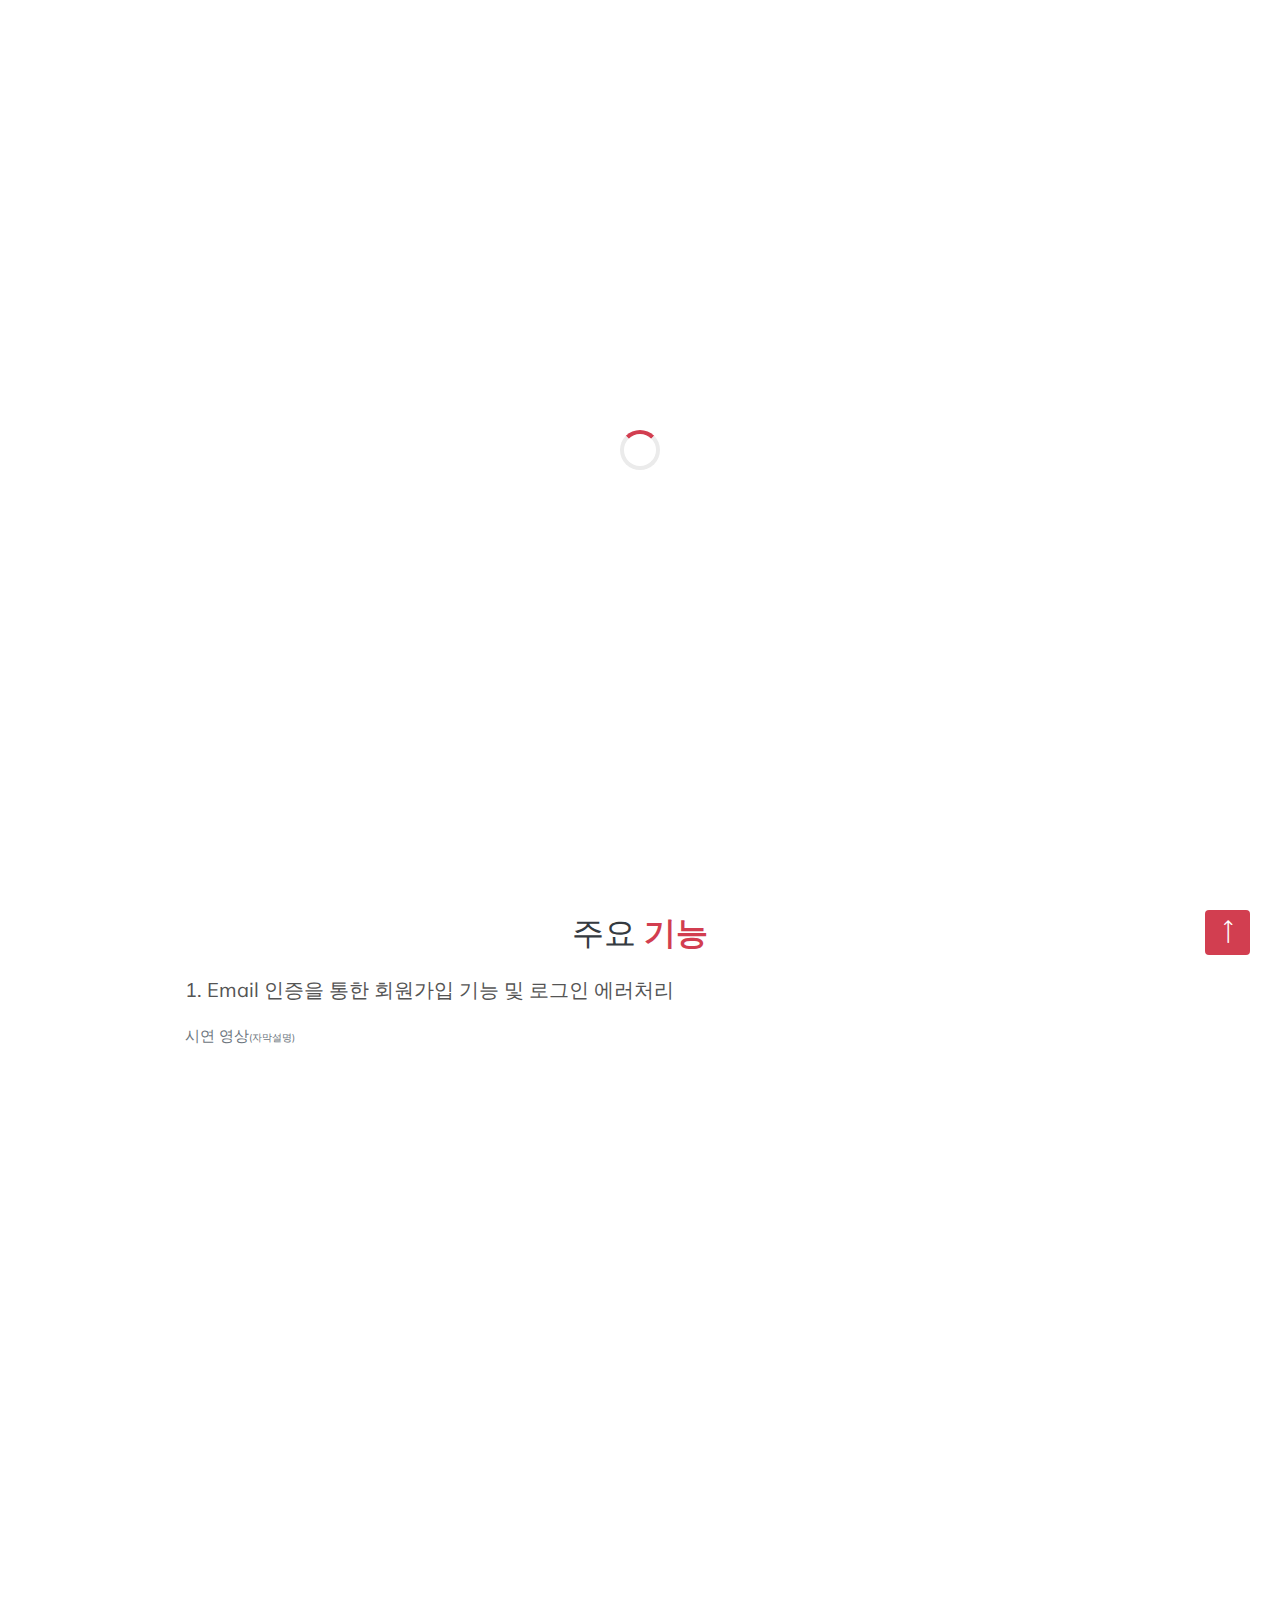
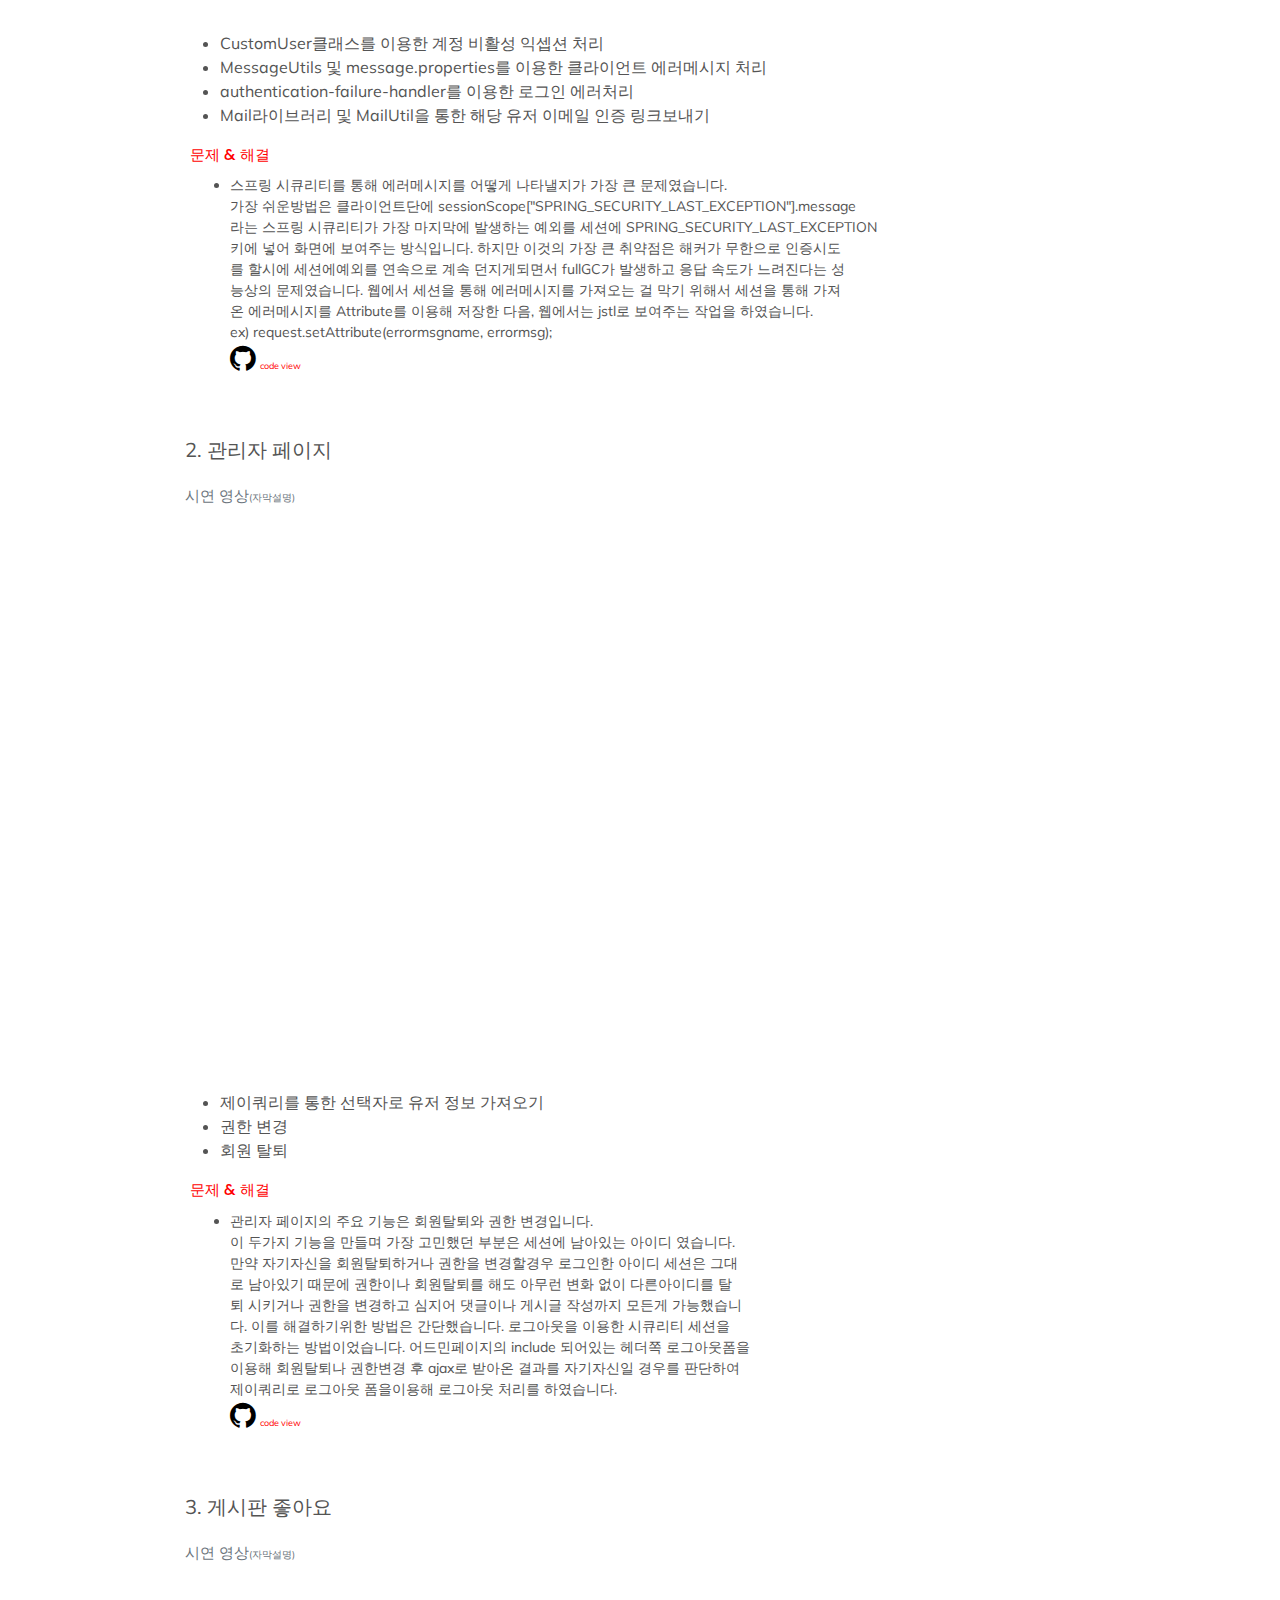
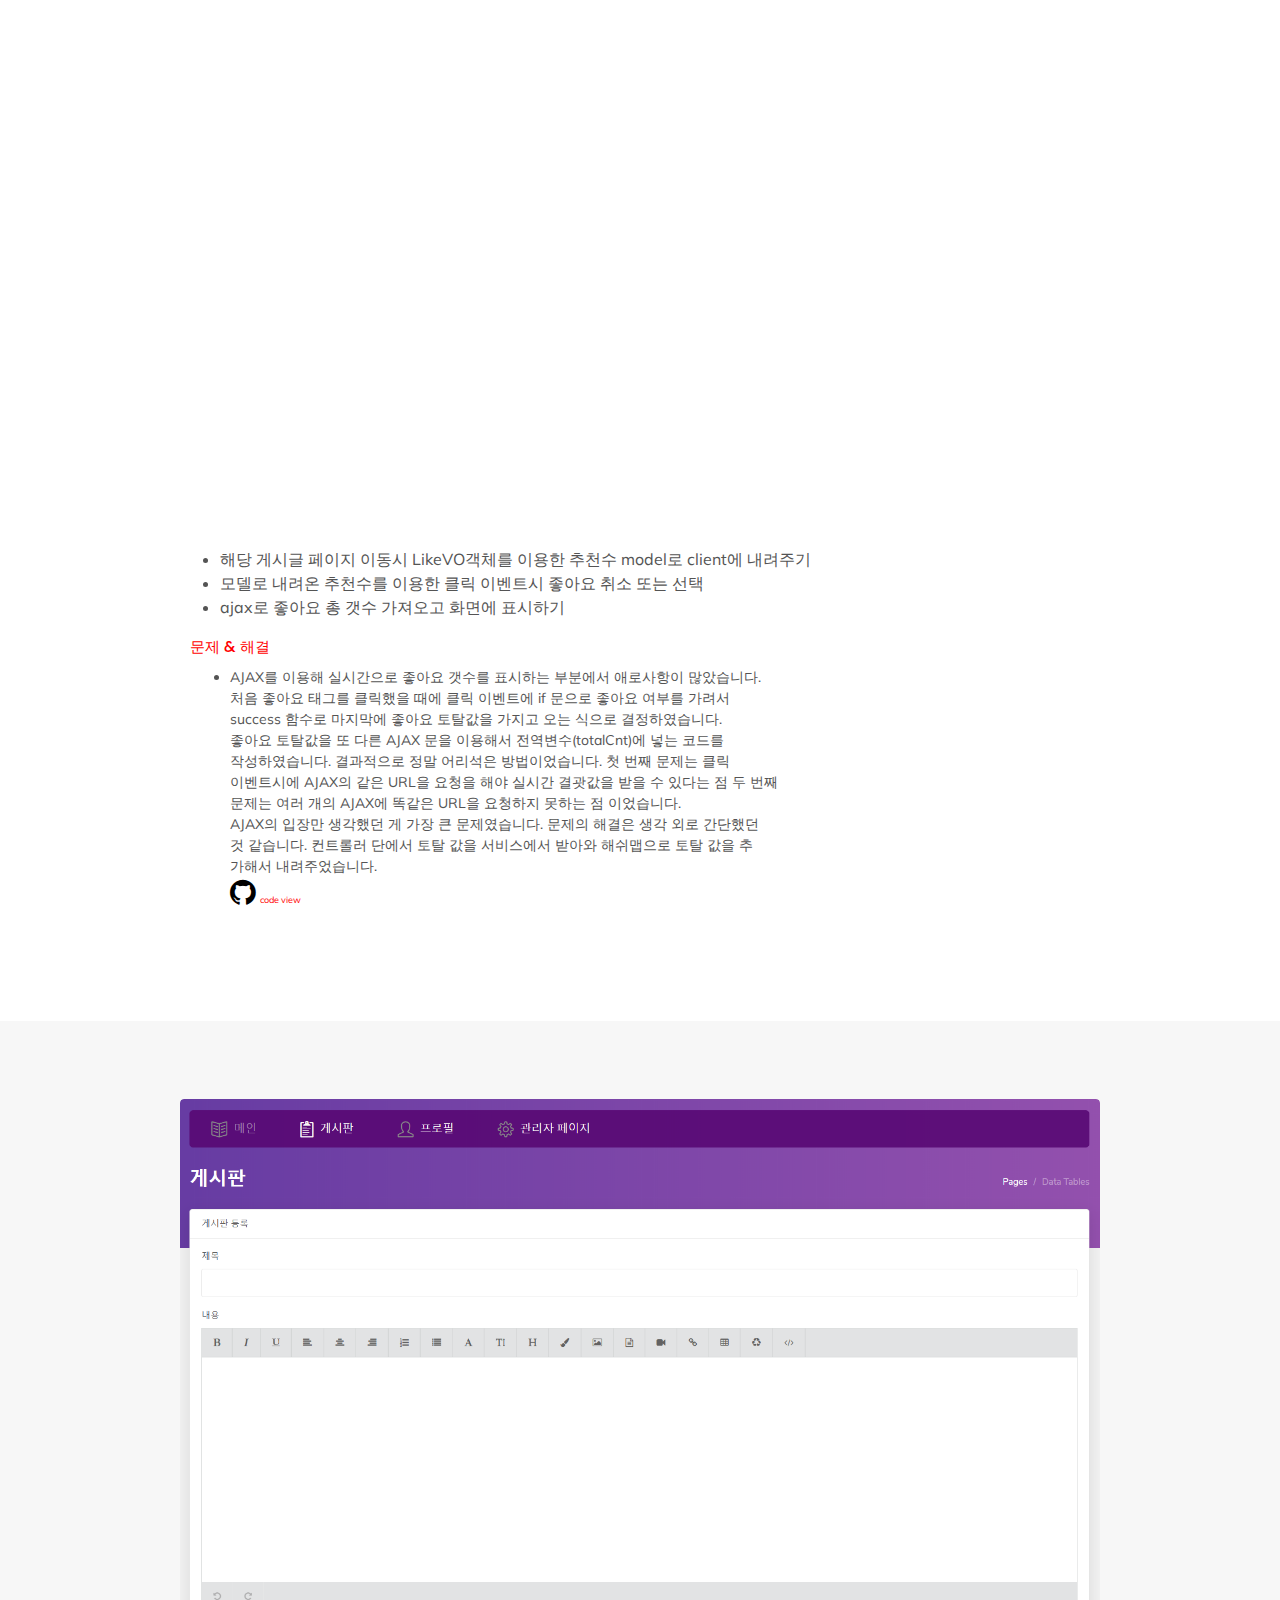
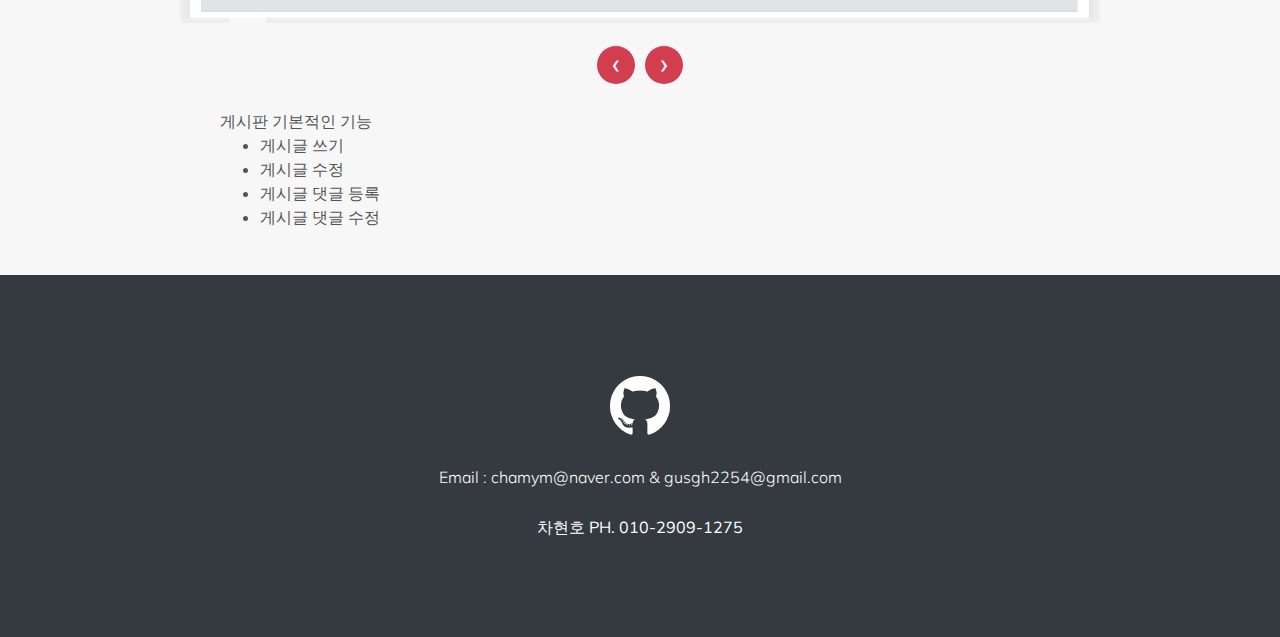
==== commit 00a701f7: "Update portfolio-single.html" ====
--- a/portfolio-single.html
+++ b/portfolio-single.html
@@ -59,7 +59,7 @@
                 <div class="collapse navbar-collapse" id="toggle-menu">
                     <ul class="navbar-nav nav-pills ml-auto">
                         <li class="nav-item">
-                            <a class="nav-link text-dark" href="/camel-portfolio/portfolio-single.html">Back</a>
+                            <a class="nav-link text-dark" href="/camel-portfolio">Back</a>
                         </li>
                     </ul>
                 </div>
